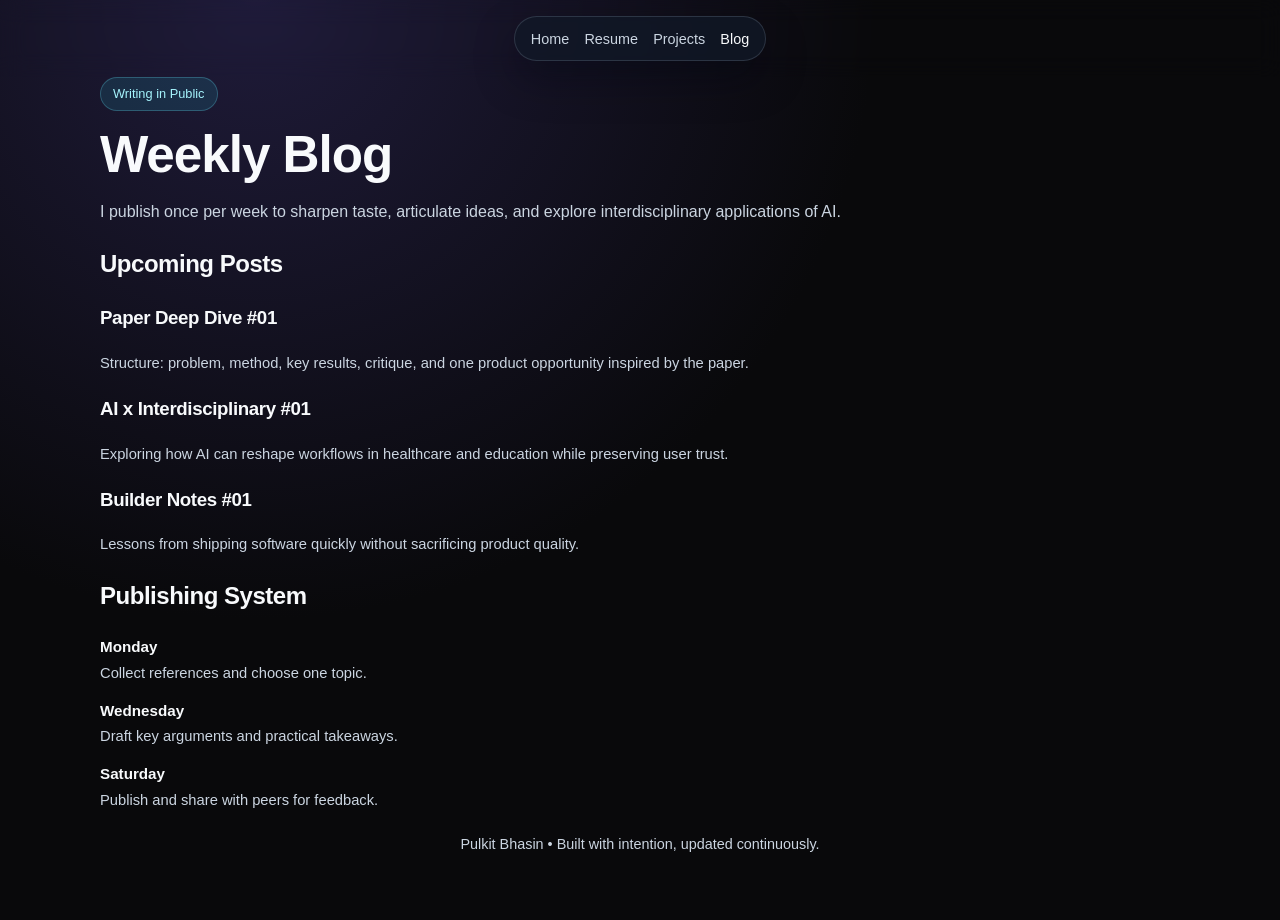
==== blog.html @ d4590d31 "Split site into dedicated home resume projects and blog pages Co-authored-by: pulkitb124 <pulkitb124" ====
<!DOCTYPE html>
<html lang="en">
  <head>
    <meta charset="UTF-8" />
    <meta name="viewport" content="width=device-width, initial-scale=1.0" />
    <title>Blog | Pulkit Bhasin</title>
    <link rel="stylesheet" href="styles.css" />
  </head>
  <body>
    <nav class="top-nav">
      <ul>
        <li><a href="index.html">Home</a></li>
        <li><a href="resume.html">Resume</a></li>
        <li><a href="projects.html">Projects</a></li>
        <li><a class="active" href="blog.html">Blog</a></li>
      </ul>
    </nav>

    <main class="page page-offset">
      <header class="page-header">
        <span class="badge">Writing in Public</span>
        <h1>Weekly Blog</h1>
        <p>
          I publish once per week to sharpen taste, articulate ideas, and
          explore interdisciplinary applications of AI.
        </p>
      </header>

      <section>
        <h2>Upcoming Posts</h2>
        <div class="blog-list">
          <article class="blog-item">
            <h3>Paper Deep Dive #01</h3>
            <p class="muted">
              Structure: problem, method, key results, critique, and one
              product opportunity inspired by the paper.
            </p>
          </article>
          <article class="blog-item">
            <h3>AI x Interdisciplinary #01</h3>
            <p class="muted">
              Exploring how AI can reshape workflows in healthcare and
              education while preserving user trust.
            </p>
          </article>
          <article class="blog-item">
            <h3>Builder Notes #01</h3>
            <p class="muted">
              Lessons from shipping software quickly without sacrificing product
              quality.
            </p>
          </article>
        </div>
      </section>

      <section>
        <h2>Publishing System</h2>
        <ul class="timeline">
          <li>
            <strong>Monday</strong>
            <span class="muted">Collect references and choose one topic.</span>
          </li>
          <li>
            <strong>Wednesday</strong>
            <span class="muted"
              >Draft key arguments and practical takeaways.</span
            >
          </li>
          <li>
            <strong>Saturday</strong>
            <span class="muted">Publish and share with peers for feedback.</span>
          </li>
        </ul>
      </section>

      <footer>
        Pulkit Bhasin • Built with intention, updated continuously.
      </footer>
    </main>
  </body>
</html>
---- styles.css ----
:root {
  --bg: #09090b;
  --surface: #111827;
  --surface-alt: #1f2937;
  --text: #f8fafc;
  --text-muted: #cbd5e1;
  --border: rgba(148, 163, 184, 0.22);
  --accent: #a78bfa;
  --accent-2: #22d3ee;
  --shadow: 0 18px 40px rgba(3, 7, 18, 0.35);
}

* {
  box-sizing: border-box;
}

html {
  scroll-behavior: smooth;
}

body {
  margin: 0;
  font-family: "Inter", "Segoe UI", Roboto, sans-serif;
  background: radial-gradient(circle at 20% 0%, #1f1b3a 0%, #09090b 45%), #09090b;
  color: var(--text);
  line-height: 1.6;
}

a {
  color: var(--accent-2);
}

.page {
  width: min(1080px, 92vw);
  margin: 0 auto 4rem;
}

.top-nav {
  position: sticky;
  top: 0;
  z-index: 10;
  display: flex;
  justify-content: center;
  padding: 1rem 0;
  backdrop-filter: blur(12px);
}

.top-nav ul {
  list-style: none;
  margin: 0;
  padding: 0.55rem 1rem;
  display: flex;
  gap: 0.95rem;
  border: 1px solid var(--border);
  border-radius: 999px;
  background: rgba(17, 24, 39, 0.75);
  box-shadow: var(--shadow);
}

.top-nav a {
  text-decoration: none;
  color: var(--text-muted);
  font-size: 0.9rem;
}

.top-nav a:hover,
.top-nav a.active {
  color: var(--text);
}

.badge {
  display: inline-flex;
  align-items: center;
  gap: 0.45rem;
  background: rgba(34, 211, 238, 0.12);
  color: #a5f3fc;
  border: 1px solid rgba(103, 232, 249, 0.25);
  border-radius: 999px;
  padding: 0.35rem 0.75rem;
  font-size: 0.8rem;
}

h1,
h2,
h3 {
  letter-spacing: -0.02em;
}

h1 {
  margin: 1rem 0 0.8rem;
  line-height: 1.1;
  font-size: clamp(2.1rem, 4vw, 3.4rem);
}

p {
  color: var(--text-muted);
}

.hero {
  padding: 5.5rem 0 2.5rem;
  display: grid;
  grid-template-columns: 1.35fr 1fr;
  gap: 2rem;
  align-items: center;
}

.hero p {
  font-size: 1.05rem;
  max-width: 60ch;
}

.hero-actions {
  margin-top: 1.4rem;
  display: flex;
  gap: 0.85rem;
  flex-wrap: wrap;
}

.button {
  display: inline-block;
  border-radius: 0.8rem;
  text-decoration: none;
  font-weight: 600;
  padding: 0.65rem 1rem;
  border: 1px solid transparent;
}

.button.primary {
  color: #0f172a;
  background: linear-gradient(120deg, var(--accent), #67e8f9);
}

.button.ghost {
  color: var(--text);
  border-color: var(--border);
  background: rgba(17, 24, 39, 0.7);
}

.surface {
  border: 1px solid var(--border);
  background: linear-gradient(
    150deg,
    rgba(17, 24, 39, 0.98),
    rgba(15, 23, 42, 0.92)
  );
  border-radius: 1rem;
  box-shadow: var(--shadow);
}

.card {
  background: rgba(17, 24, 39, 0.8);
  border: 1px solid rgba(148, 163, 184, 0.2);
  border-radius: 0.9rem;
  padding: 0.95rem;
}

section.surface {
  margin-top: 1.15rem;
  padding: 1.2rem;
}

.grid-two {
  display: grid;
  grid-template-columns: 1fr 1fr;
  gap: 1rem;
}

.cards-grid {
  display: grid;
  grid-template-columns: repeat(2, minmax(0, 1fr));
  gap: 1rem;
}

.timeline {
  margin: 0.75rem 0 0;
  padding: 0;
  list-style: none;
}

.timeline li + li {
  margin-top: 0.85rem;
}

.timeline strong {
  display: block;
  font-size: 0.95rem;
}

.muted {
  color: var(--text-muted);
  font-size: 0.92rem;
}

.chips {
  display: flex;
  flex-wrap: wrap;
  gap: 0.5rem;
  margin-top: 0.8rem;
}

.chip {
  border: 1px solid rgba(148, 163, 184, 0.3);
  background: rgba(15, 23, 42, 0.8);
  border-radius: 999px;
  padding: 0.28rem 0.62rem;
  font-size: 0.83rem;
  color: #dbeafe;
}

.project-card video {
  width: 100%;
  min-height: 165px;
  border-radius: 0.7rem;
  background: linear-gradient(135deg, #1f2937, #0f172a);
  border: 1px solid rgba(148, 163, 184, 0.25);
}

.links {
  display: flex;
  gap: 0.8rem;
  margin-top: 0.75rem;
  flex-wrap: wrap;
}

.stack {
  display: grid;
  gap: 0.75rem;
}

.section-title {
  margin: 0 0 0.4rem;
  font-size: 1.35rem;
}

.lead {
  margin: 0 0 0.9rem;
}

footer {
  margin-top: 1.3rem;
  color: var(--text-muted);
  text-align: center;
  font-size: 0.9rem;
}

@media (max-width: 900px) {
  .hero,
  .grid-two,
  .cards-grid {
    grid-template-columns: 1fr;
  }
}
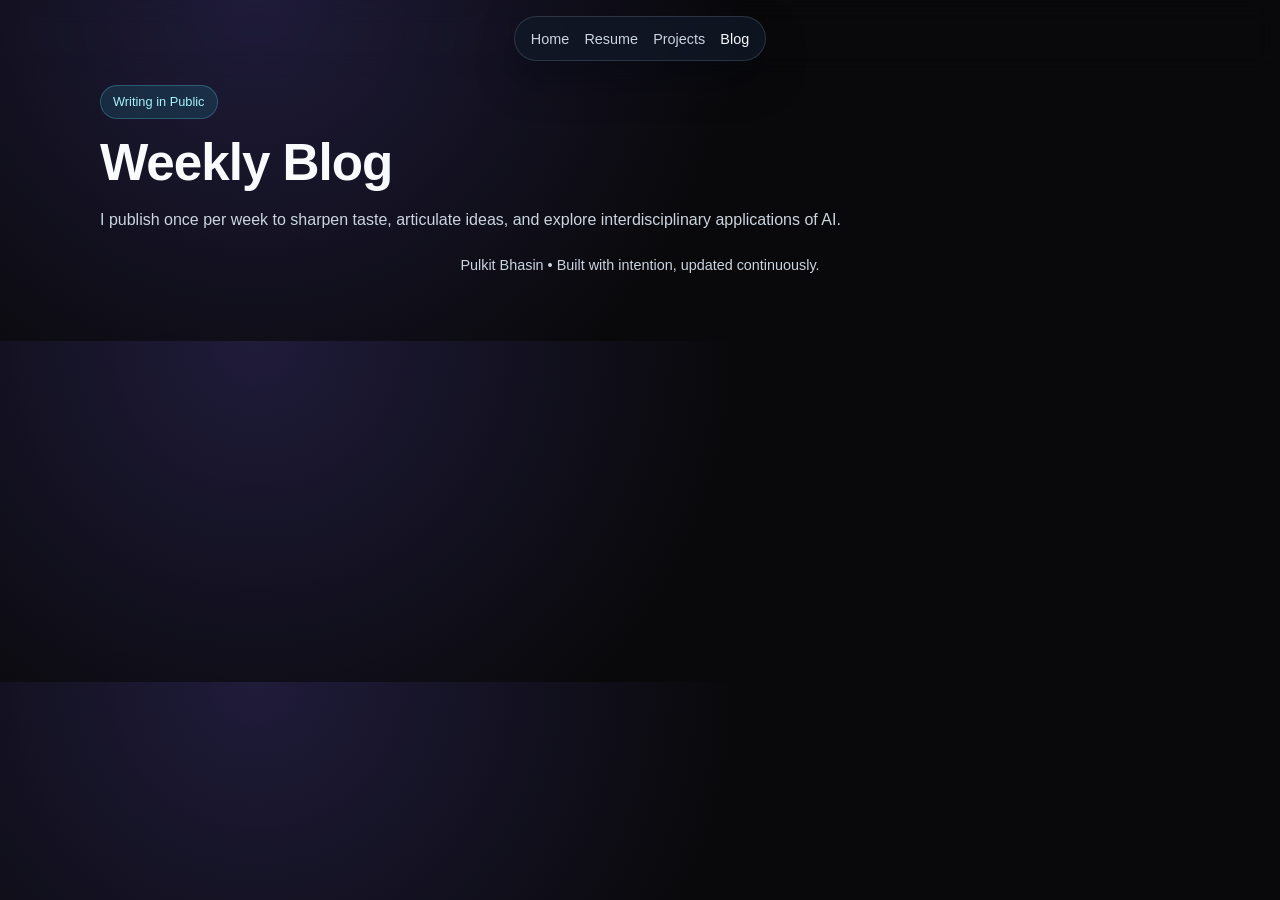
==== commit de582c9e: "Tighten home gradient and trim resume/blog placeholder sections Co-authored-by: pulkitb124 <pulkitb1" ====
--- a/blog.html
+++ b/blog.html
@@ -26,53 +26,6 @@
         </p>
       </header>
 
-      <section>
-        <h2>Upcoming Posts</h2>
-        <div class="blog-list">
-          <article class="blog-item">
-            <h3>Paper Deep Dive #01</h3>
-            <p class="muted">
-              Structure: problem, method, key results, critique, and one
-              product opportunity inspired by the paper.
-            </p>
-          </article>
-          <article class="blog-item">
-            <h3>AI x Interdisciplinary #01</h3>
-            <p class="muted">
-              Exploring how AI can reshape workflows in healthcare and
-              education while preserving user trust.
-            </p>
-          </article>
-          <article class="blog-item">
-            <h3>Builder Notes #01</h3>
-            <p class="muted">
-              Lessons from shipping software quickly without sacrificing product
-              quality.
-            </p>
-          </article>
-        </div>
-      </section>
-
-      <section>
-        <h2>Publishing System</h2>
-        <ul class="timeline">
-          <li>
-            <strong>Monday</strong>
-            <span class="muted">Collect references and choose one topic.</span>
-          </li>
-          <li>
-            <strong>Wednesday</strong>
-            <span class="muted"
-              >Draft key arguments and practical takeaways.</span
-            >
-          </li>
-          <li>
-            <strong>Saturday</strong>
-            <span class="muted">Publish and share with peers for feedback.</span>
-          </li>
-        </ul>
-      </section>
-
       <footer>
         Pulkit Bhasin • Built with intention, updated continuously.
       </footer>
--- a/styles.css
+++ b/styles.css
@@ -35,6 +35,14 @@
   margin: 0 auto 4rem;
 }
 
+.page-small {
+  width: min(900px, 92vw);
+}
+
+.page-offset {
+  margin-top: 0.5rem;
+}
+
 .top-nav {
   position: sticky;
   top: 0;
@@ -99,8 +107,14 @@
 .hero {
   padding: 5.5rem 0 2.5rem;
   display: grid;
-  grid-template-columns: 1.35fr 1fr;
+  grid-template-columns: 1fr;
   gap: 2rem;
+  align-items: start;
+}
+
+.hero-single {
+  min-height: calc(100vh - 8rem);
+  display: flex;
   align-items: center;
 }
 
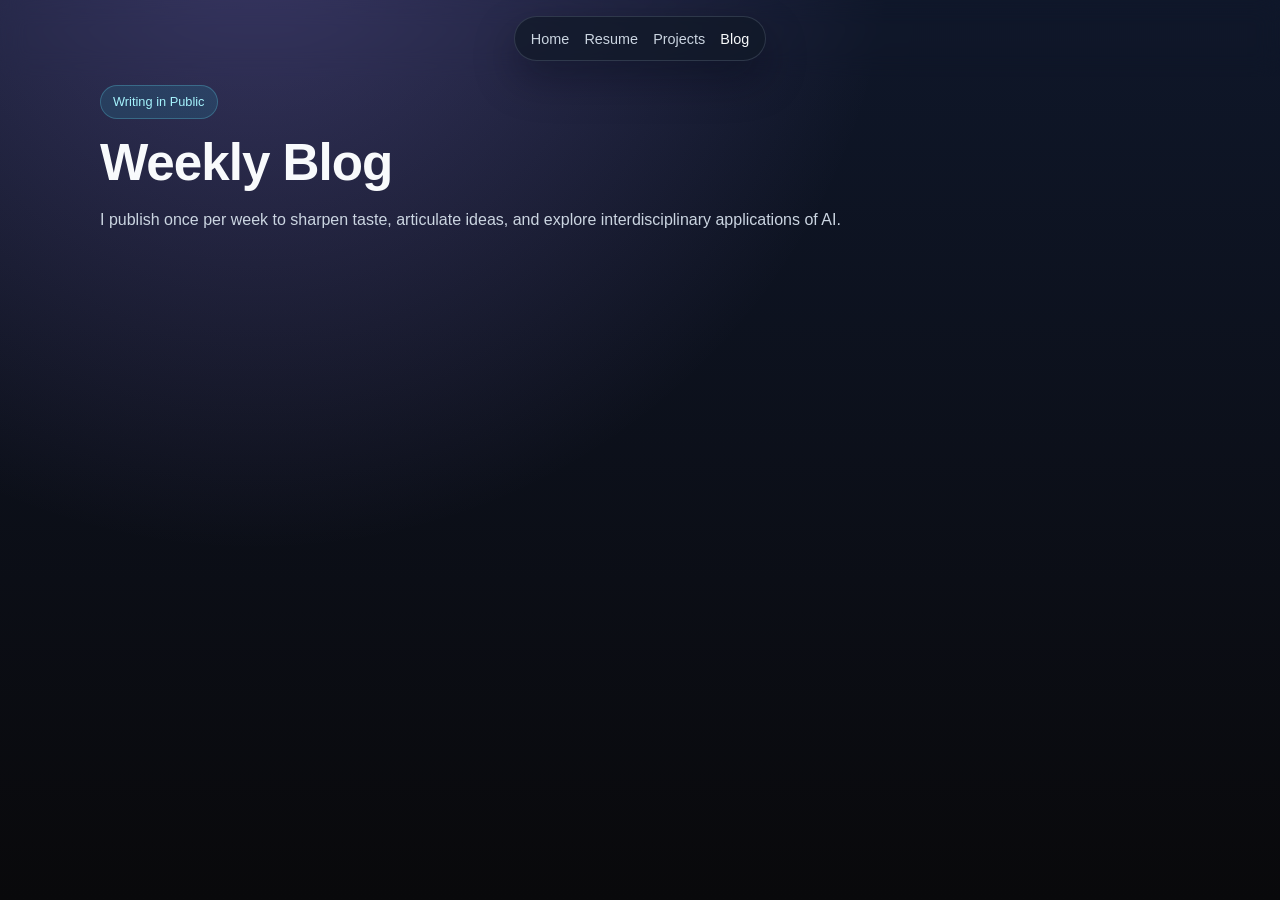
==== commit 6f454449: "Remove blog footer tagline text Co-authored-by: pulkitb124 <pulkitb124@users.noreply.github.com>" ====
--- a/blog.html
+++ b/blog.html
@@ -26,9 +26,6 @@
         </p>
       </header>
 
-      <footer>
-        Pulkit Bhasin • Built with intention, updated continuously.
-      </footer>
     </main>
   </body>
 </html>
--- a/styles.css
+++ b/styles.css
@@ -8,6 +8,13 @@
   --accent: #a78bfa;
   --accent-2: #22d3ee;
   --shadow: 0 18px 40px rgba(3, 7, 18, 0.35);
+  --page-gradient:
+    radial-gradient(
+      circle at 20% -10%,
+      rgba(167, 139, 250, 0.28) 0%,
+      rgba(167, 139, 250, 0) 45%
+    ),
+    linear-gradient(180deg, #0f172a 0%, #09090b 100%);
 }
 
 * {
@@ -21,9 +28,20 @@
 body {
   margin: 0;
   font-family: "Inter", "Segoe UI", Roboto, sans-serif;
-  background: radial-gradient(circle at 20% 0%, #1f1b3a 0%, #09090b 45%), #09090b;
+  min-height: 100vh;
+  background: #09090b;
+  position: relative;
   color: var(--text);
   line-height: 1.6;
+}
+
+body::before {
+  content: "";
+  position: fixed;
+  inset: 0;
+  z-index: -1;
+  background: var(--page-gradient);
+  pointer-events: none;
 }
 
 a {
